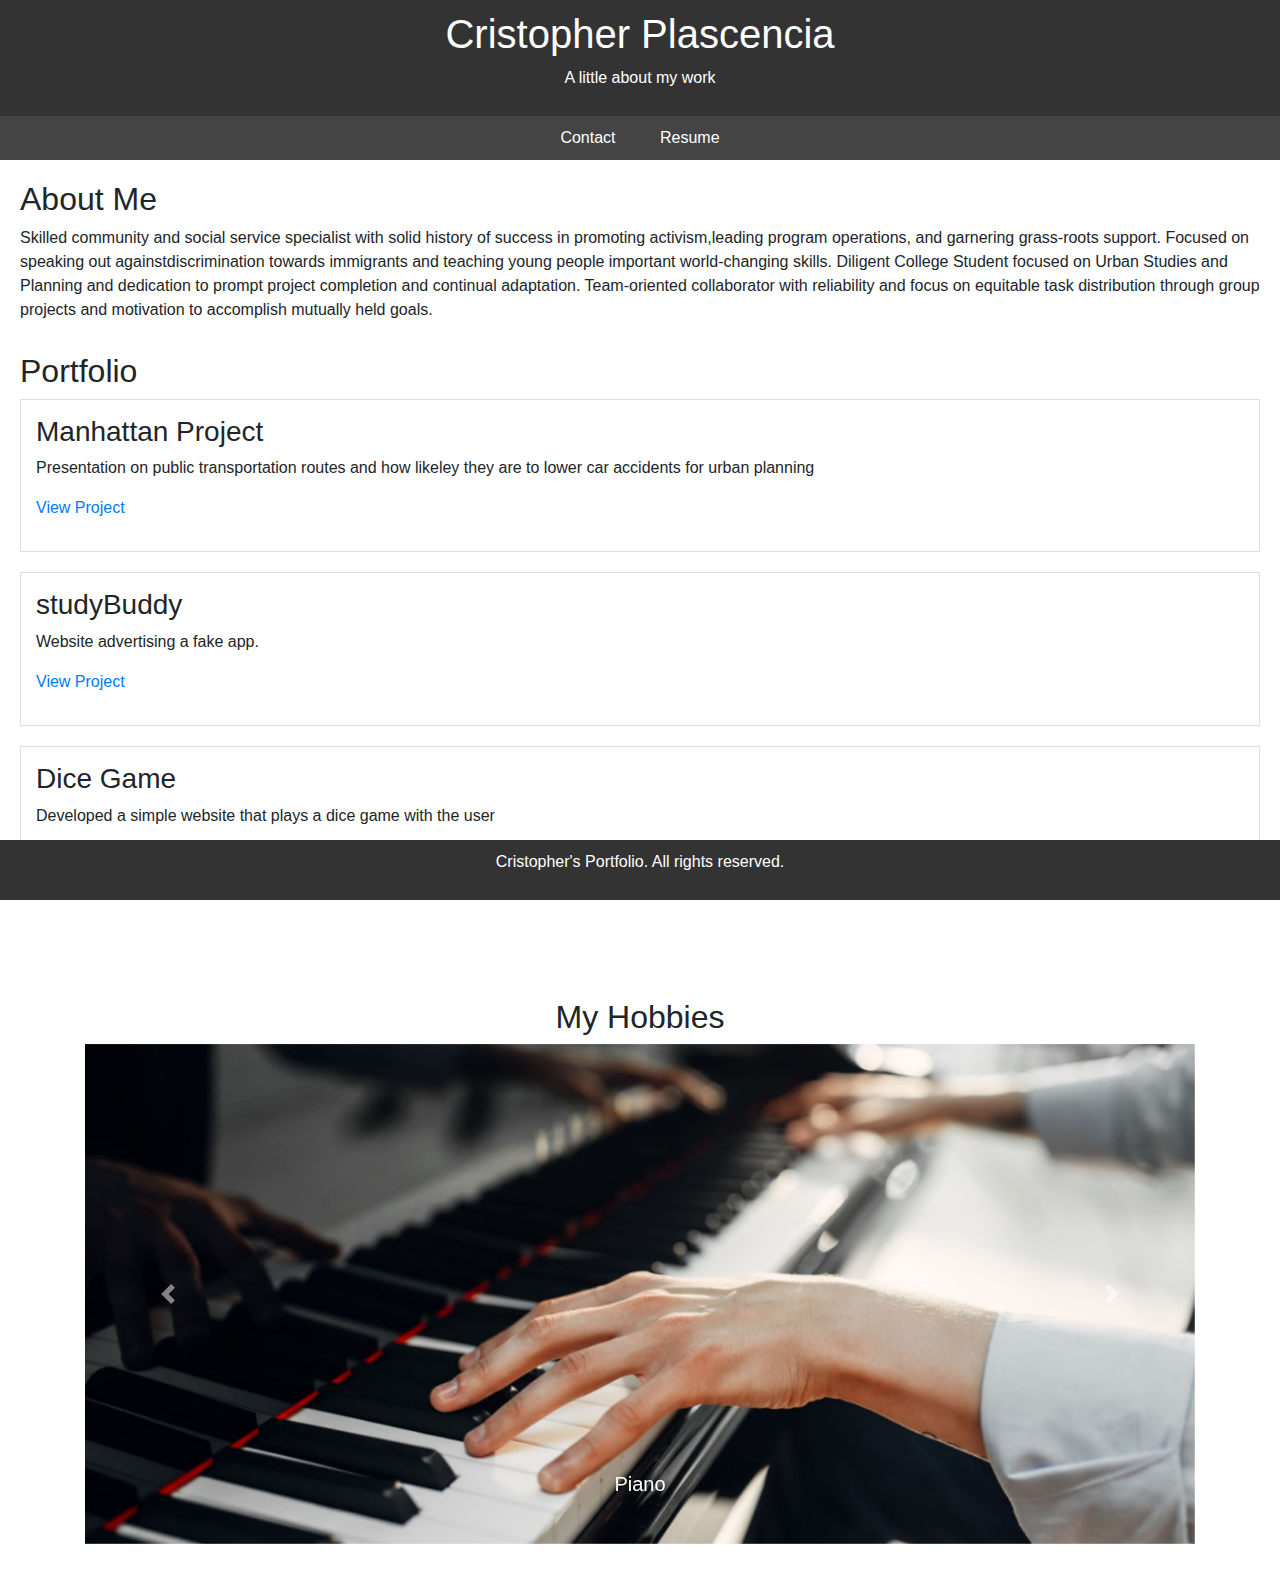
==== index.html @ a9112e68 "Add files via upload" ====
<!DOCTYPE html>
<html lang="en">

<head>
    <title>Cristopher's Portfolio</title>
    <meta charset="UTF-8">
    <meta name="viewport" content="width=device-width, initial-scale=1.0">
    <link rel="stylesheet" href="https://stackpath.bootstrapcdn.com/bootstrap/4.5.2/css/bootstrap.min.css">
    <link rel="stylesheet" href="portfolio.css">
</head>

<body>

    <header>
        <h1>Cristopher Plascencia</h1>
        <p>A little about my work</p>
    </header>

    <nav>
        <a href="mailto:cplascencia@ucsd.edu">Contact</a>
        <a href="resume_2023.pdf">Resume</a> 
    </nav>

    <main>
        <section>
            <h2>About Me</h2>
            <p>Skilled community and social service specialist with solid history of success in    promoting activism,leading program operations, and garnering grass-roots support. Focused on speaking out againstdiscrimination towards immigrants and teaching young people important world-changing skills. Diligent College Student focused on Urban Studies and Planning and dedication to prompt project completion and continual adaptation. Team-oriented collaborator with reliability and focus on equitable task distribution through group projects and motivation to accomplish mutually held goals.</p>
        </section>

        <section>
            <h2>Portfolio</h2>
            
            
            <div class="project">
                <h3>Manhattan Project</h3>
                <p>Presentation on public transportation routes and how likeley they are to lower car accidents for urban planning</p>
                <p><a href="https://docs.google.com/presentation/d/1K-DyZPolqfbKNecgjls2JK6PqW8nB0MojytqZ8o8AVI/edit?usp=sharing">View Project</a></p> 
            </div>

            
            <div class="project">
                <h3>studyBuddy</h3>
                <p>Website advertising a fake app.</p>
                <p><a href="Lab 3/PlascenciaLab3.html">View Project</a></p> 
            </div>
            
            <div class="project">
                <h3>Dice Game</h3>
                <p>Developed a simple website that plays a dice game with the user </p>
                <p><a href="dice-lab/dice.html">View Project</a></p> 
            </div>
            
        </section>
    </main>

    <section id="hobbies" class="container my-5">
        <h2 class="text-center">My Hobbies</h2>
        
        <div id="hobbyCarousel" class="carousel slide" data-ride="carousel">
            <div class="carousel-inner">
                
        <div class="carousel-item active">
            <img src="images/piano.jpg" class="d-block w-100" alt="Goldendoodle puppies">
            <div class="carousel-caption d-none d-md-block">
                <h5>Piano</h5>
            </div>
        </div>
        
        <div class="carousel-item ">
            <img src="images/cooking.jpg" class="d-block w-100" alt="ZLAC Women's rowing" height="1016">
            <div class="carousel-caption d-none d-md-block">
                <h5>Cooking</h5>
            </div>
        </div>
        
        
            </div>
            <a class="carousel-control-prev" href="#hobbyCarousel" role="button" data-slide="prev">
                <span class="carousel-control-prev-icon" aria-hidden="true"></span>
                <span class="sr-only">Previous</span>
            </a>
            <a class="carousel-control-next" href="#hobbyCarousel" role="button" data-slide="next">
                <span class="carousel-control-next-icon" aria-hidden="true"></span>
                <span class="sr-only">Next</span>
            </a>
        </div>
    </section>

    <script src="https://code.jquery.com/jquery-3.5.1.slim.min.js"></script>
    <script src="https://cdn.jsdelivr.net/npm/@popperjs/core@2.0.5/dist/umd/popper.min.js"></script>
    <script src="https://stackpath.bootstrapcdn.com/bootstrap/4.5.2/js/bootstrap.min.js"></script>
   
    <footer>
        <p>Cristopher's Portfolio. All rights reserved.</p>
    </footer>

</body>
</html>
---- portfolio.css ----
body {
   font-family: Arial, sans-serif;
   margin: 0;
   padding: 0;
   box-sizing: border-box;
}

header {
   background-color: #333;
   color: #fff;
   padding: 10px;
   text-align: center;
}

nav {
   background-color: #444;
   padding: 10px;
   text-align: center;
}

nav a {
   color: #fff;
   text-decoration: none;
   padding: 10px;
   margin: 0 10px;
}

main {
   padding: 20px;
}

footer {
   background-color: #333;
   color: #fff;
   text-align: center;
   padding: 10px;
   position: fixed;
   bottom: 0;
   width: 100%;
}

main section {
   margin-bottom: 30px;
}

.project {
   border: 1px solid #ddd;
   padding: 15px;
   margin-bottom: 20px;
}

.project h3 {
   margin-top: 0;
}

#hobbyCarousel .carousel-item img {
   width: 100%; /* responsive width */
   height: 500px; /* keep the height fixed height */
   object-fit: cover; /* don't want the image to be distorted */
}
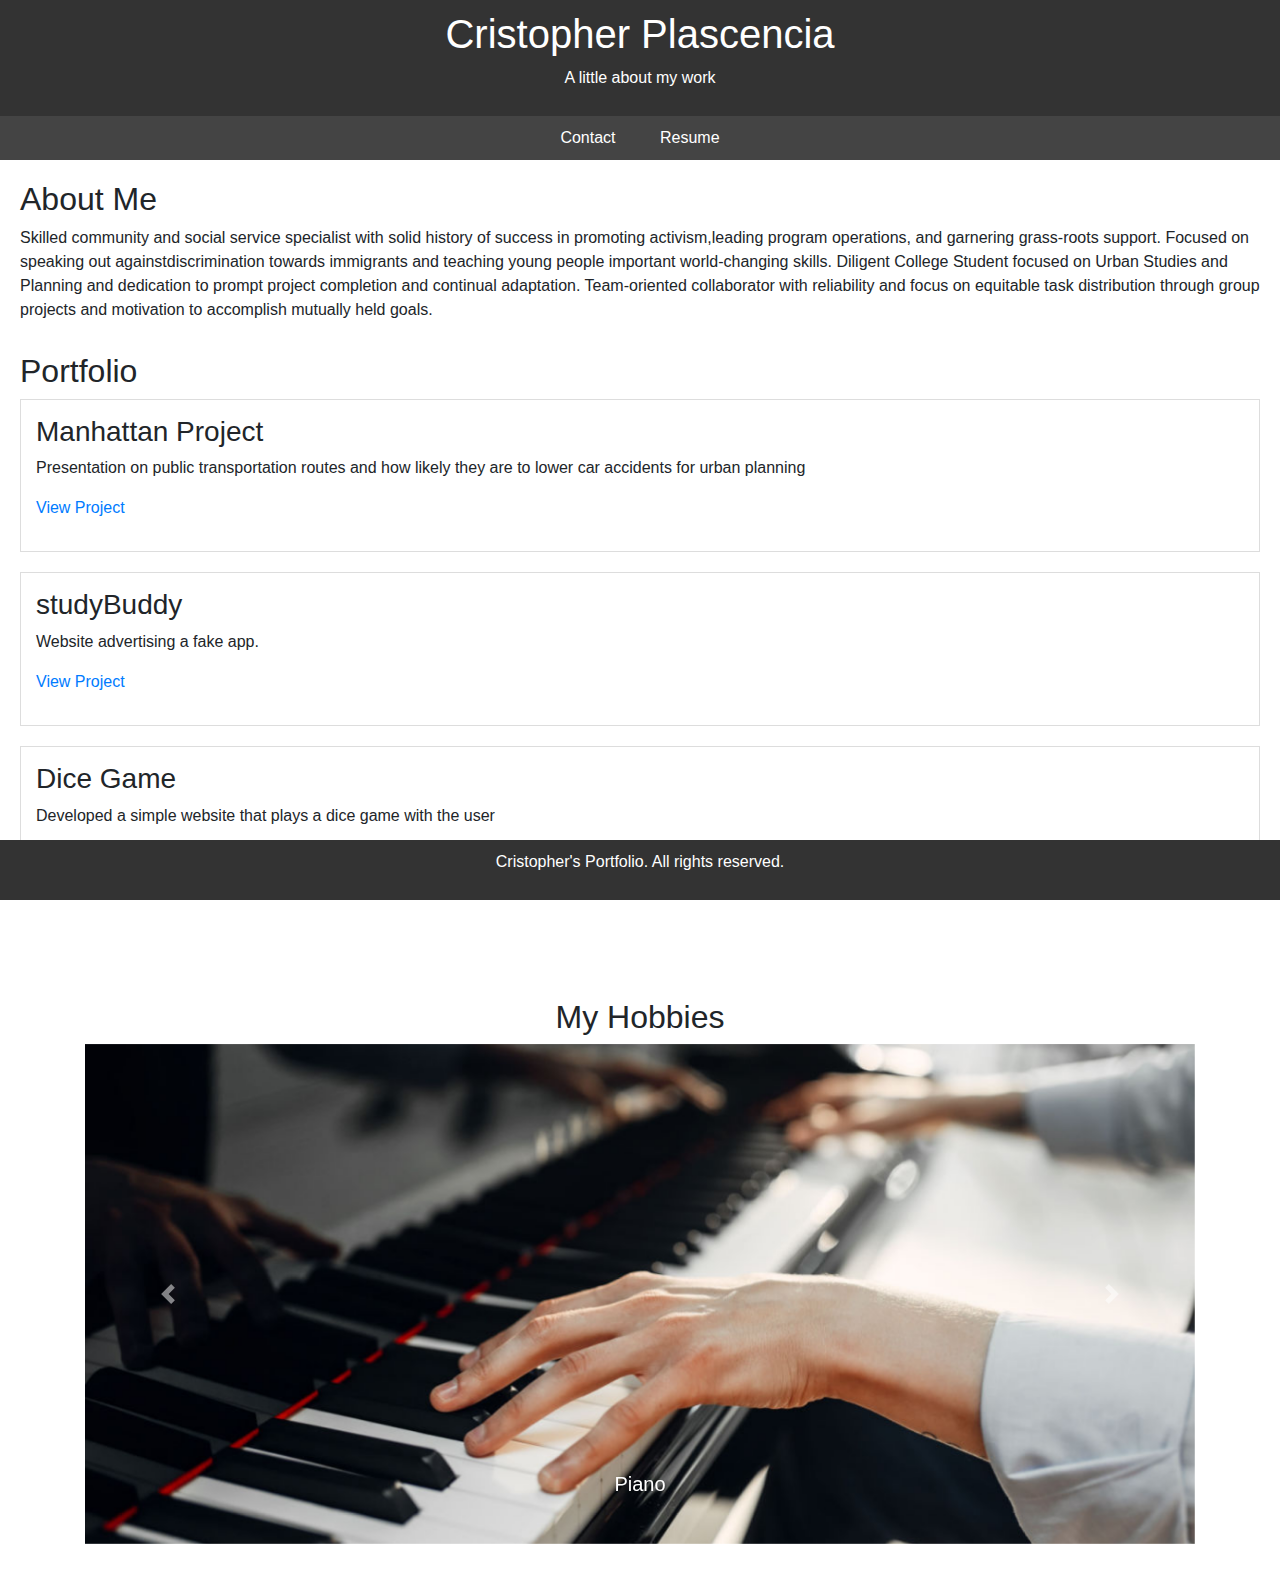
==== commit 7af1894b: "Update index.html" ====
--- a/index.html
+++ b/index.html
@@ -33,7 +33,7 @@
             
             <div class="project">
                 <h3>Manhattan Project</h3>
-                <p>Presentation on public transportation routes and how likeley they are to lower car accidents for urban planning</p>
+                <p>Presentation on public transportation routes and how likely they are to lower car accidents for urban planning</p>
                 <p><a href="https://docs.google.com/presentation/d/1K-DyZPolqfbKNecgjls2JK6PqW8nB0MojytqZ8o8AVI/edit?usp=sharing">View Project</a></p> 
             </div>
 
@@ -95,4 +95,4 @@
     </footer>
 
 </body>
-</html>+</html>
